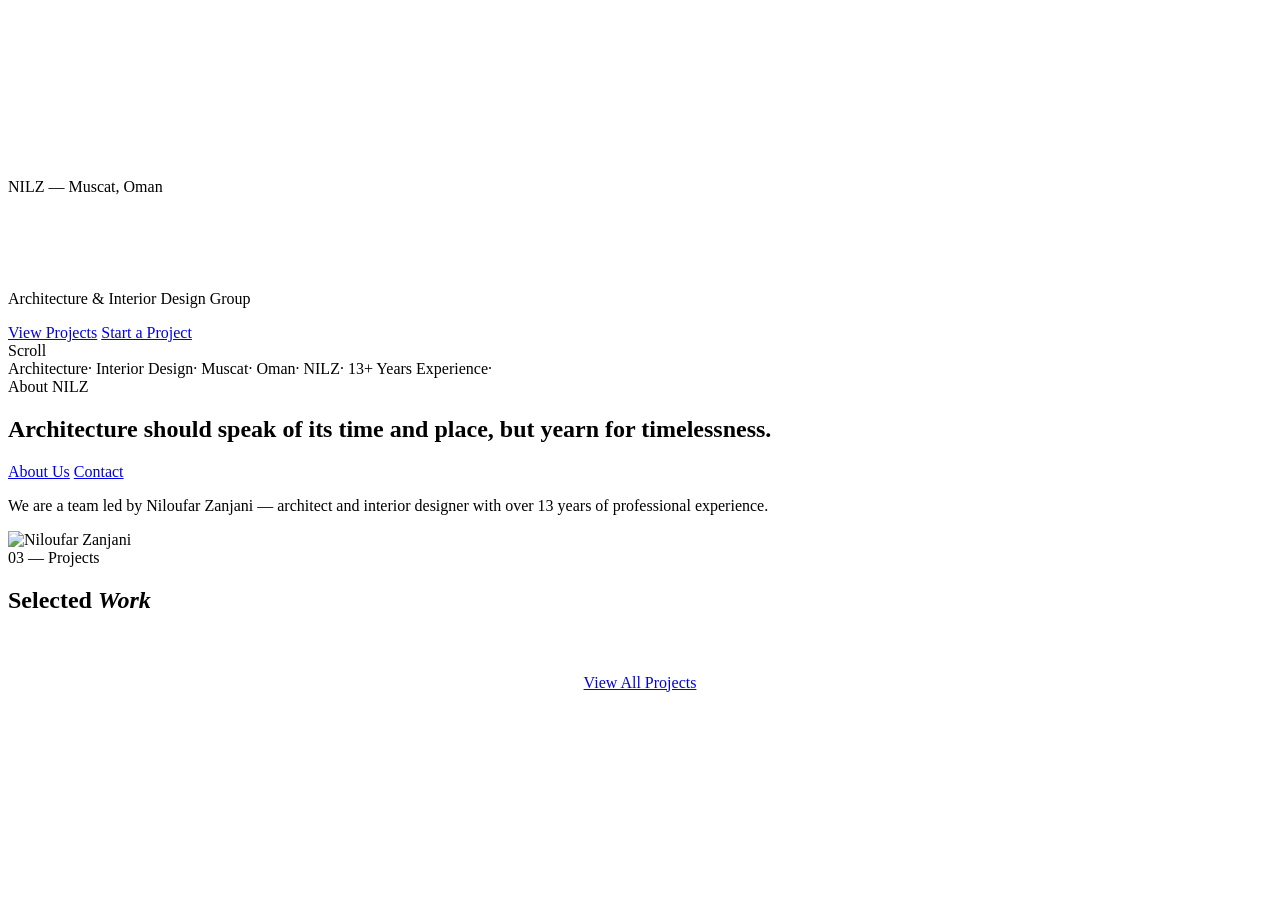
==== index.html @ eaba22ef "Add staggered letter animation to hero headline - New animated-text.js component replicating 21st.de" ====
<!DOCTYPE html>
<html lang="en">
<head>
  <meta charset="UTF-8">
  <meta name="viewport" content="width=device-width, initial-scale=1.0">
  <title>NILZ — Architecture & Interior Design Group</title>
  <meta name="description" content="Niloufar Zanjani — Architect & Interior Designer based in Muscat, Oman.">
  <link rel="icon" type="image/png" href="assets/images/logo.png">
  <link rel="preconnect" href="https://fonts.googleapis.com">
  <link rel="preconnect" href="https://fonts.gstatic.com" crossorigin>
  <link href="https://fonts.googleapis.com/css2?family=Playfair+Display:ital,wght@0,500;0,600;1,500;1,600&family=DM+Sans:wght@300;400;500&display=swap" rel="stylesheet">
  <link rel="stylesheet" href="css/style.css">
</head>
<body class="hero-page">

  <!-- ── Hero ───────────────────────────── -->
  <section id="hero" class="hero-section">
    <video class="hero-video" autoplay muted loop playsinline>
      <source src="assets/images/hero.mp4" type="video/mp4">
    </video>
    <div class="hero-overlay"></div>
    <div class="hero-content container">
      <p class="hero-eyebrow fade-up">NILZ — Muscat, Oman</p>
      <h1 class="hero-headline display" data-cms="hero_headline" style="opacity:0">Design Spaces.<br>Elevate Life.</h1>
      <p class="hero-sub fade-up delay-2" data-cms="hero_sub">Architecture &amp; Interior Design Group</p>
      <div class="hero-actions fade-up delay-3">
        <a href="projects.html" class="btn btn--gold">View Projects</a>
        <a href="contact.html" class="btn btn--outline-light">Start a Project</a>
      </div>
    </div>
    <div class="hero-scroll-hint">
      <span>Scroll</span>
      <div class="hero-scroll-line"></div>
    </div>
  </section>

  <!-- ── Marquee ─────────────────────────── -->
  <div class="marquee-track" aria-hidden="true">
    <div class="marquee-inner">
      <span>Architecture</span><span class="marquee-dot">·</span>
      <span>Interior Design</span><span class="marquee-dot">·</span>
      <span>Muscat</span><span class="marquee-dot">·</span>
      <span>Oman</span><span class="marquee-dot">·</span>
      <span>NILZ</span><span class="marquee-dot">·</span>
      <span>13+ Years Experience</span><span class="marquee-dot">·</span>
    </div>
  </div>

  <!-- ── About teaser ────────────────────── -->
  <section class="section section--white about-teaser">
    <div class="container about-teaser__inner">
      <div class="about-teaser__left">
        <span class="section-tag">About NILZ</span>
        <h2 class="section-title fade-up" data-cms="about_quote">Architecture should speak of its time and place, but yearn for timelessness.</h2>
        <div class="about-teaser__actions fade-up delay-1">
          <a href="about.html" class="btn btn--solid">About Us</a>
          <a href="contact.html" class="btn btn--outline">Contact</a>
        </div>
      </div>
      <div class="about-teaser__right fade-up">
        <p data-cms="about_body">We are a team led by Niloufar Zanjani — architect and interior designer with over 13 years of professional experience.</p>
        <img src="assets/images/portrait.jpg" alt="Niloufar Zanjani" class="about-teaser__img">
      </div>
    </div>
  </section>

  <!-- ── Stacked project cards ───────────── -->
  <section class="section section--cream stacked-projects">
    <div class="container">
      <span class="section-tag">03 — Projects</span>
      <h2 class="section-title fade-up">Selected <em>Work</em></h2>
    </div>
    <div id="home-projects" class="stacked-projects__list"></div>
    <div class="container" style="text-align:center;margin-top:60px">
      <a href="projects.html" class="btn btn--outline fade-up">View All Projects</a>
    </div>
  </section>

  <!-- ── Rotating 360° ───────────────────── -->
  <div id="rotating-text-placeholder"></div>


  <script src="https://identity.netlify.com/v1/netlify-identity-widget.js"></script>
  <script>
    if (window.netlifyIdentity) {
      window.netlifyIdentity.on("init", user => {
        if (!user) window.netlifyIdentity.on("login", () => document.location.href = "/admin/");
      });
    }
  </script>
  <script type="module">
    import { initHeader } from './js/components/header.js';
    import { initFooter } from './js/components/footer.js';
    import { initRotatingText } from './js/components/rotating-text.js';
    import { renderHomeProjects, renderSiteContent } from './js/content.js';
    import { init as initMain } from './js/main.js';
    import { initAnimatedText } from './js/components/animated-text.js';

    initHeader();
    initFooter();
    initRotatingText('#rotating-text-placeholder', {
      tag:            "Let's Build Your Dream",
      headline:       'Elevate Your',
      headlineEm:     'Project.',
      sub:            'Architecture, interiors, landscape, and visualization — all under one roof, one vision, one team.',
      ctaLabel:       'Contact Us Today',
      ctaHref:        'contact.html',
      decorativeImage:'assets/images/line-art-hero.png',
    });
    await renderHomeProjects('#home-projects');
    await renderSiteContent('home');
    initAnimatedText('.hero-headline', {
      animationType: 'letters',
      staggerDelay:  0.04,
      duration:      0.6,
      delay:         0.3,
      initialY:      10,
    });
    initMain();
  </script>
</body>
</html>
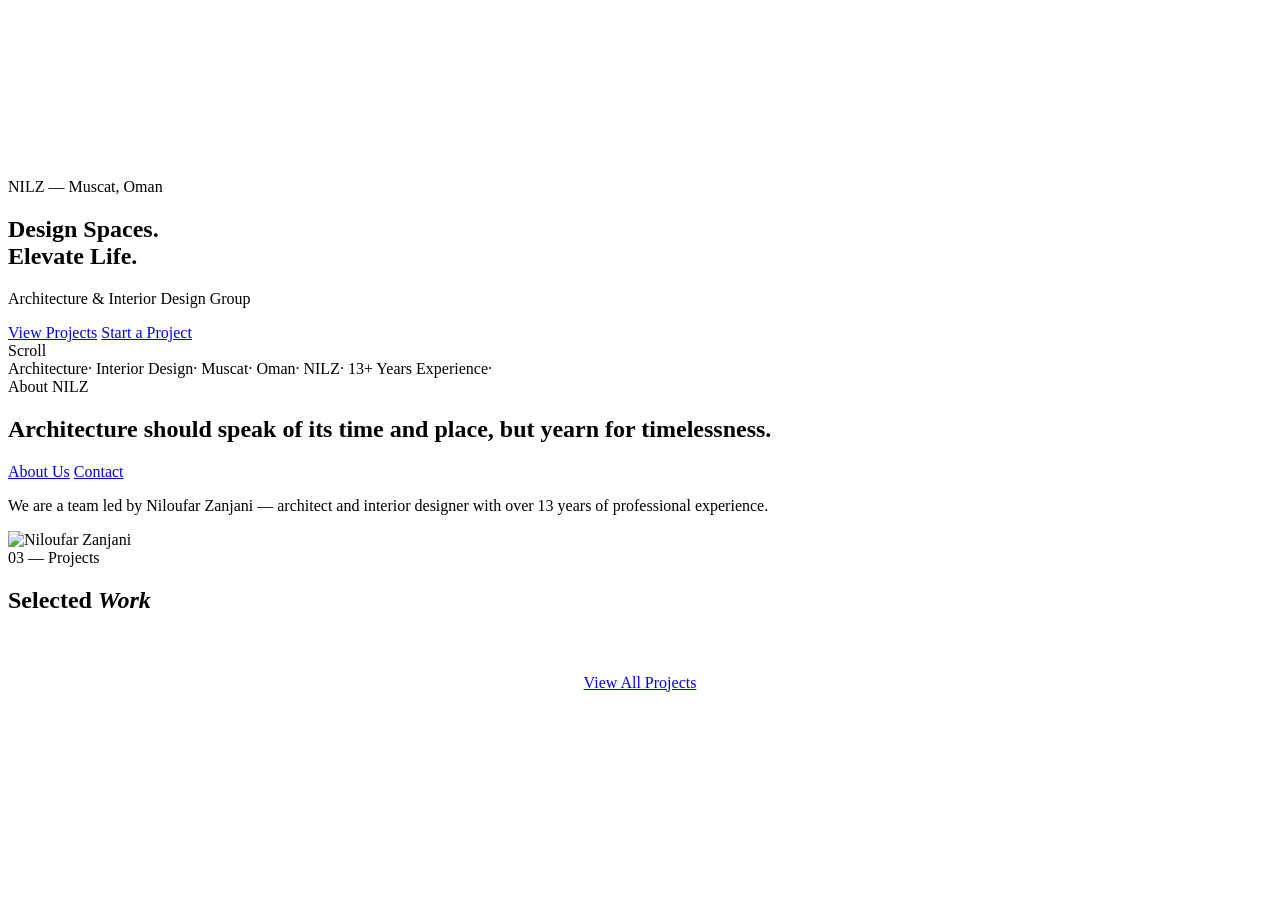
==== commit 33a91178: "Migrate from Netlify to Coolify/Web3Forms/GitHub OAuth - Add _redirects and _headers (ported from ne" ====
--- a/index.html
+++ b/index.html
@@ -21,7 +21,7 @@
     <div class="hero-overlay"></div>
     <div class="hero-content container">
       <p class="hero-eyebrow fade-up">NILZ — Muscat, Oman</p>
-      <h1 class="hero-headline display" data-cms="hero_headline" style="opacity:0">Design Spaces.<br>Elevate Life.</h1>
+      <h1 class="hero-headline display fade-up delay-1" data-cms="hero_headline">Design Spaces.<br>Elevate Life.</h1>
       <p class="hero-sub fade-up delay-2" data-cms="hero_sub">Architecture &amp; Interior Design Group</p>
       <div class="hero-actions fade-up delay-3">
         <a href="projects.html" class="btn btn--gold">View Projects</a>
@@ -80,21 +80,12 @@
   <div id="rotating-text-placeholder"></div>
 
 
-  <script src="https://identity.netlify.com/v1/netlify-identity-widget.js"></script>
-  <script>
-    if (window.netlifyIdentity) {
-      window.netlifyIdentity.on("init", user => {
-        if (!user) window.netlifyIdentity.on("login", () => document.location.href = "/admin/");
-      });
-    }
-  </script>
   <script type="module">
     import { initHeader } from './js/components/header.js';
     import { initFooter } from './js/components/footer.js';
     import { initRotatingText } from './js/components/rotating-text.js';
     import { renderHomeProjects, renderSiteContent } from './js/content.js';
     import { init as initMain } from './js/main.js';
-    import { initAnimatedText } from './js/components/animated-text.js';
 
     initHeader();
     initFooter();
@@ -109,13 +100,6 @@
     });
     await renderHomeProjects('#home-projects');
     await renderSiteContent('home');
-    initAnimatedText('.hero-headline', {
-      animationType: 'letters',
-      staggerDelay:  0.04,
-      duration:      0.6,
-      delay:         0.3,
-      initialY:      10,
-    });
     initMain();
   </script>
 </body>
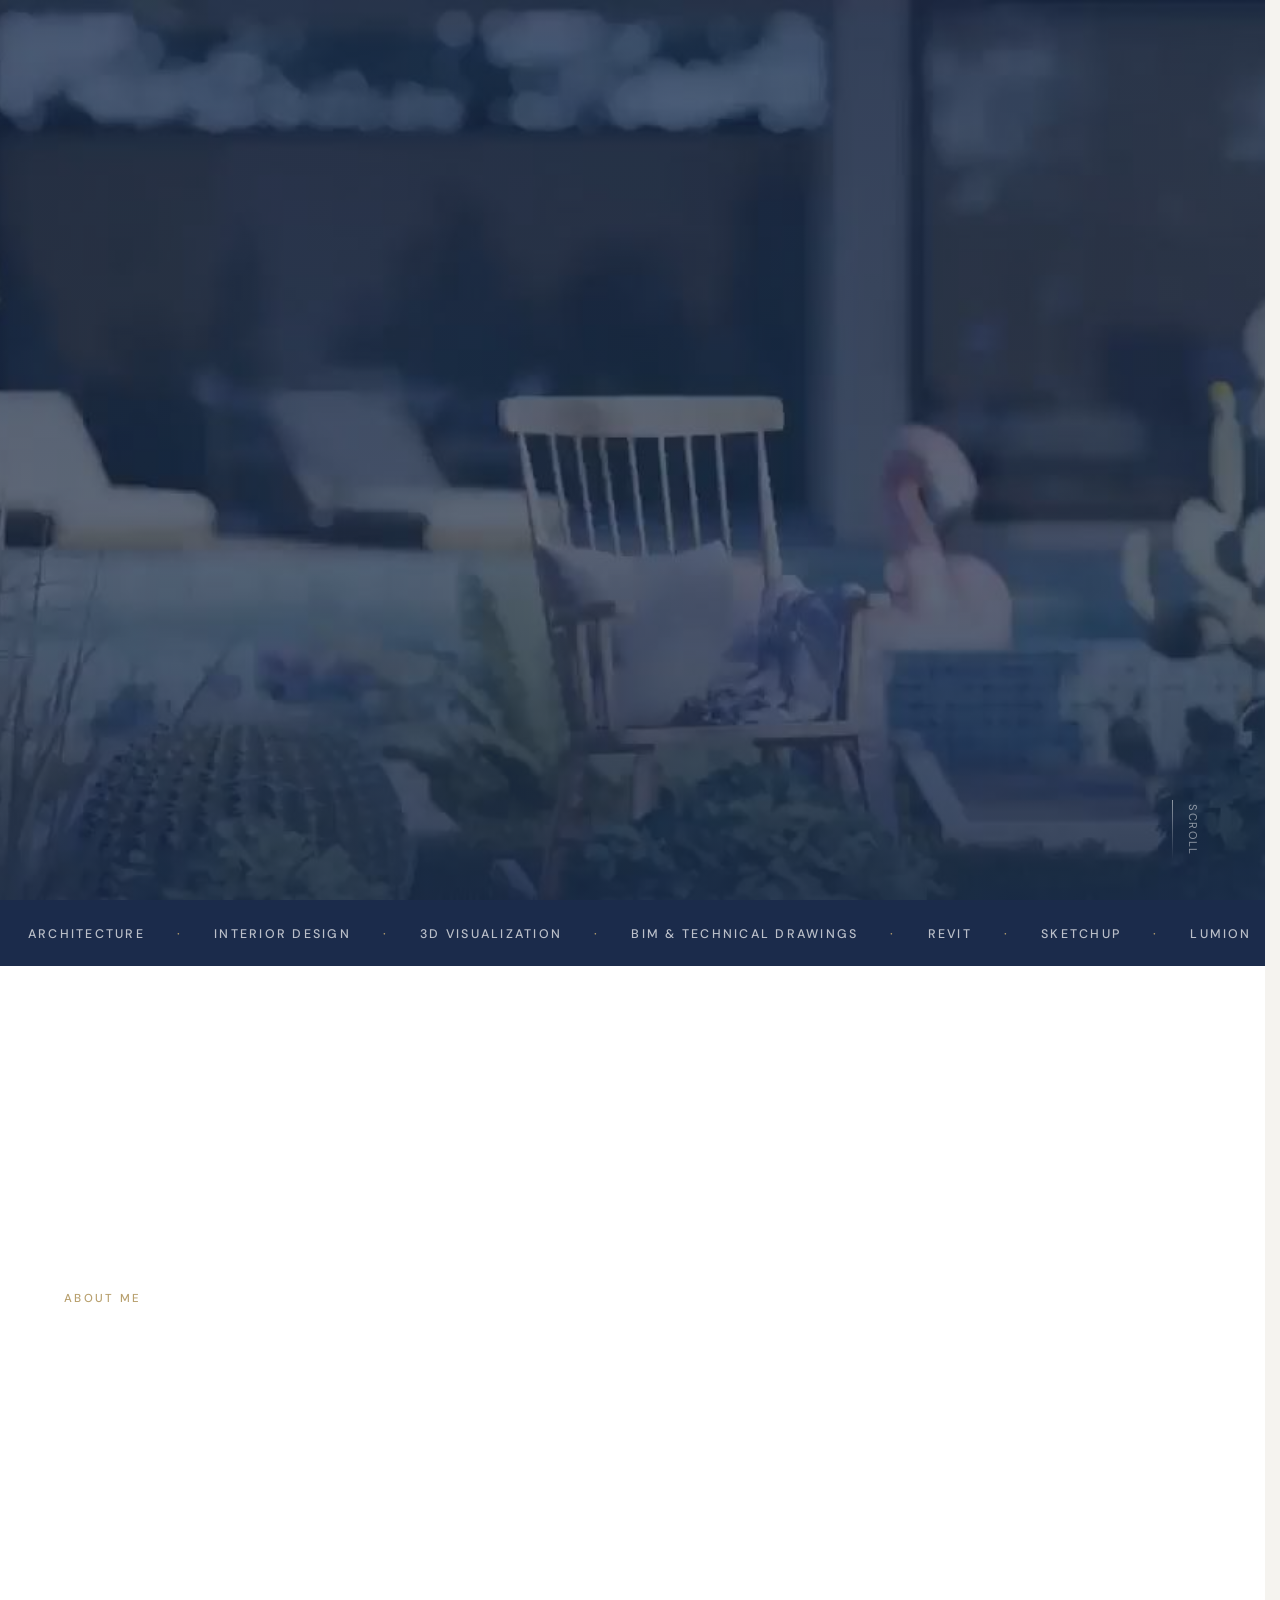
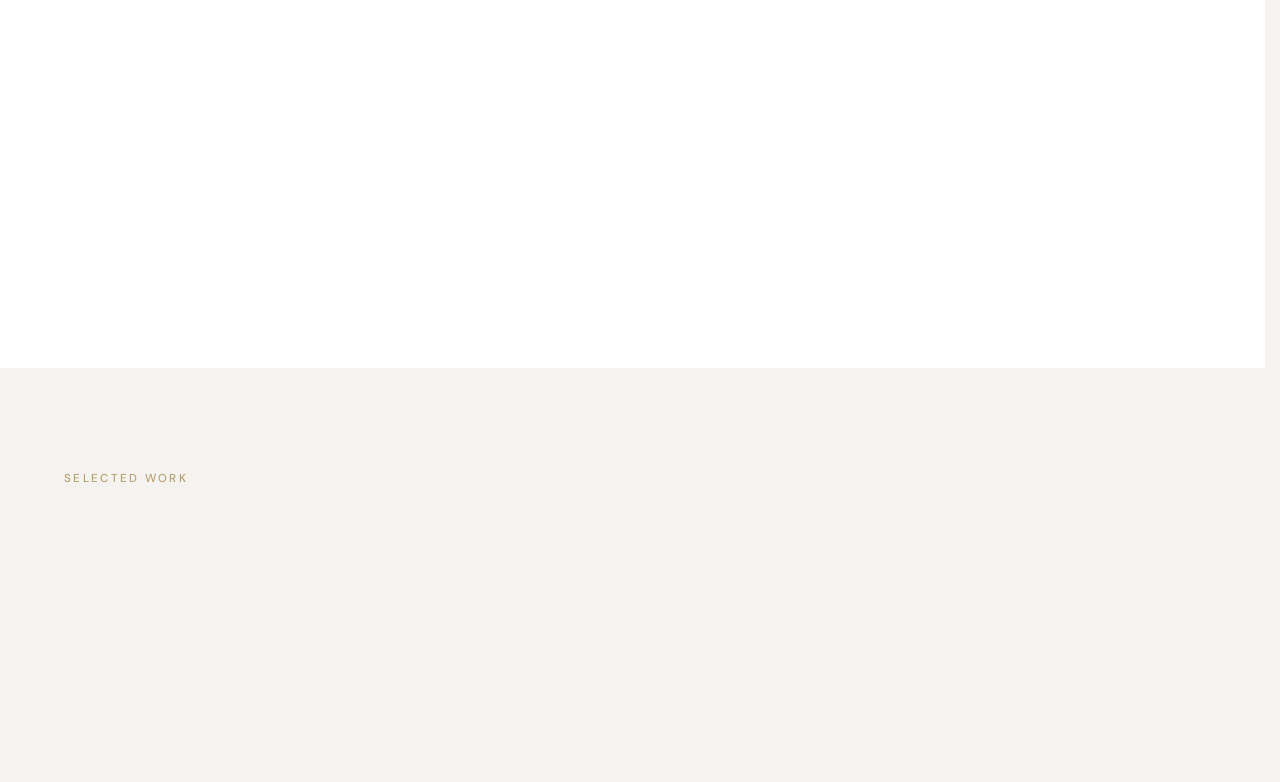
==== commit 081ab17d: "Transform site into Niloufar Zanjani personal portfolio Complete redesign from NILZ studio site to i" ====
--- a/index.html
+++ b/index.html
@@ -3,29 +3,30 @@
 <head>
   <meta charset="UTF-8">
   <meta name="viewport" content="width=device-width, initial-scale=1.0">
-  <title>NILZ — Architecture & Interior Design Group</title>
-  <meta name="description" content="Niloufar Zanjani — Architect & Interior Designer based in Muscat, Oman.">
+  <title>Niloufar Zanjani — Architect & Interior Designer</title>
+  <meta name="description" content="Niloufar Zanjani — Architect & Interior Designer with 13+ years of experience. Based in Muscat, Oman.">
   <link rel="icon" type="image/png" href="assets/images/logo.png">
   <link rel="preconnect" href="https://fonts.googleapis.com">
   <link rel="preconnect" href="https://fonts.gstatic.com" crossorigin>
   <link href="https://fonts.googleapis.com/css2?family=Playfair+Display:ital,wght@0,500;0,600;1,500;1,600&family=DM+Sans:wght@300;400;500&display=swap" rel="stylesheet">
   <link rel="stylesheet" href="css/style.css">
+  <script src="js/analytics.js" defer></script>
 </head>
 <body class="hero-page">
 
   <!-- ── Hero ───────────────────────────── -->
   <section id="hero" class="hero-section">
-    <video class="hero-video" autoplay muted loop playsinline>
+    <video class="hero-video" autoplay muted loop playsinline poster="assets/images/hero-poster.jpg">
       <source src="assets/images/hero.mp4" type="video/mp4">
     </video>
     <div class="hero-overlay"></div>
     <div class="hero-content container">
-      <p class="hero-eyebrow fade-up">NILZ — Muscat, Oman</p>
-      <h1 class="hero-headline display fade-up delay-1" data-cms="hero_headline">Design Spaces.<br>Elevate Life.</h1>
-      <p class="hero-sub fade-up delay-2" data-cms="hero_sub">Architecture &amp; Interior Design Group</p>
+      <p class="hero-eyebrow fade-up">Muscat, Oman · 13+ Years Experience</p>
+      <h1 class="hero-headline hero-headline--name display fade-up delay-1" data-cms="hero_headline">Niloufar<br>Zanjani</h1>
+      <p class="hero-sub fade-up delay-2" data-cms="hero_sub">Architect &amp; Interior Designer</p>
       <div class="hero-actions fade-up delay-3">
-        <a href="projects.html" class="btn btn--gold">View Projects</a>
-        <a href="contact.html" class="btn btn--outline-light">Start a Project</a>
+        <a href="projects.html" class="btn btn--gold">View My Work</a>
+        <a href="contact.html#cv" class="btn btn--outline-light">Download CV</a>
       </div>
     </div>
     <div class="hero-scroll-hint">
@@ -39,10 +40,13 @@
     <div class="marquee-inner">
       <span>Architecture</span><span class="marquee-dot">·</span>
       <span>Interior Design</span><span class="marquee-dot">·</span>
-      <span>Muscat</span><span class="marquee-dot">·</span>
-      <span>Oman</span><span class="marquee-dot">·</span>
-      <span>NILZ</span><span class="marquee-dot">·</span>
-      <span>13+ Years Experience</span><span class="marquee-dot">·</span>
+      <span>3D Visualization</span><span class="marquee-dot">·</span>
+      <span>BIM &amp; Technical Drawings</span><span class="marquee-dot">·</span>
+      <span>Revit</span><span class="marquee-dot">·</span>
+      <span>SketchUp</span><span class="marquee-dot">·</span>
+      <span>Lumion</span><span class="marquee-dot">·</span>
+      <span>Unreal Engine</span><span class="marquee-dot">·</span>
+      <span>13+ Years</span><span class="marquee-dot">·</span>
     </div>
   </div>
 
@@ -50,16 +54,16 @@
   <section class="section section--white about-teaser">
     <div class="container about-teaser__inner">
       <div class="about-teaser__left">
-        <span class="section-tag">About NILZ</span>
+        <span class="section-tag" data-cms="about_tag">About Me</span>
         <h2 class="section-title fade-up" data-cms="about_quote">Architecture should speak of its time and place, but yearn for timelessness.</h2>
         <div class="about-teaser__actions fade-up delay-1">
-          <a href="about.html" class="btn btn--solid">About Us</a>
-          <a href="contact.html" class="btn btn--outline">Contact</a>
+          <a href="about.html" class="btn btn--solid">About Me</a>
+          <a href="contact.html" class="btn btn--outline">Get in Touch</a>
         </div>
       </div>
       <div class="about-teaser__right fade-up">
-        <p data-cms="about_body">We are a team led by Niloufar Zanjani — architect and interior designer with over 13 years of professional experience.</p>
-        <img src="assets/images/portrait.jpg" alt="Niloufar Zanjani" class="about-teaser__img">
+        <p data-cms="about_body">I am Niloufar Zanjani — architect and interior designer with over 13 years of professional experience.</p>
+        <img src="assets/images/photo1.jpeg" alt="Niloufar Zanjani" class="about-teaser__img">
       </div>
     </div>
   </section>
@@ -67,8 +71,8 @@
   <!-- ── Stacked project cards ───────────── -->
   <section class="section section--cream stacked-projects">
     <div class="container">
-      <span class="section-tag">03 — Projects</span>
-      <h2 class="section-title fade-up">Selected <em>Work</em></h2>
+      <span class="section-tag">Selected Work</span>
+      <h2 class="section-title fade-up">My <em>Projects</em></h2>
     </div>
     <div id="home-projects" class="stacked-projects__list"></div>
     <div class="container" style="text-align:center;margin-top:60px">
@@ -87,14 +91,25 @@
     import { renderHomeProjects, renderSiteContent } from './js/content.js';
     import { init as initMain } from './js/main.js';
 
+    // Hero video — best-effort autoplay with fallback for mobile / in-app browsers
+    const heroVid = document.querySelector('.hero-video');
+    if (heroVid) {
+      heroVid.muted = true;
+      const playVid = () => { const p = heroVid.play(); if (p && p.catch) p.catch(() => {}); };
+      playVid();
+      heroVid.addEventListener('canplay', playVid, { once: true });
+      ['touchstart', 'pointerdown', 'click', 'scroll'].forEach(ev =>
+        document.addEventListener(ev, playVid, { once: true, passive: true }));
+    }
+
     initHeader();
     initFooter();
     initRotatingText('#rotating-text-placeholder', {
-      tag:            "Let's Build Your Dream",
-      headline:       'Elevate Your',
-      headlineEm:     'Project.',
-      sub:            'Architecture, interiors, landscape, and visualization — all under one roof, one vision, one team.',
-      ctaLabel:       'Contact Us Today',
+      tag:            "Open to Opportunities",
+      headline:       'Available for',
+      headlineEm:     'Hire.',
+      sub:            'Architecture, interior design, visualization, and BIM — 13+ years of experience, ready to bring value to your firm.',
+      ctaLabel:       'Get in Touch',
       ctaHref:        'contact.html',
       decorativeImage:'assets/images/line-art-hero.png',
     });
--- a/css/style.css
+++ b/css/style.css
@@ -0,0 +1,1786 @@
+/* ═══════════════════════════════════════════
+   NILZ W2 — style.css
+   ═══════════════════════════════════════════ */
+
+/* ─── Tokens ─────────────────────────────── */
+:root {
+  --navy:   #1B2B4B;
+  --gold:   #B8A06E;
+  --cream:  #F5F3EF;
+  --white:  #FFFFFF;
+  --gray:   #6B6B6B;
+  --dark:   #111111;
+
+  --font-display: 'Playfair Display', serif;
+  --font-body:    'DM Sans', sans-serif;
+
+  --max-w: 1280px;
+  --pad:   clamp(24px, 5vw, 80px);
+  --section-pad: clamp(64px, 8vw, 120px);
+
+  --ease: cubic-bezier(0.4, 0, 0.2, 1);
+  --radius: 8px;
+}
+
+/* ─── Reset ──────────────────────────────── */
+*, *::before, *::after { box-sizing: border-box; margin: 0; padding: 0; }
+html {
+  scroll-behavior: smooth;
+  scrollbar-gutter: stable;
+}
+body.modal-open { overflow: hidden; }
+body {
+  font-family: var(--font-body);
+  background: var(--cream);
+  color: var(--navy);
+  line-height: 1.6;
+  -webkit-font-smoothing: antialiased;
+}
+img, video { display: block; max-width: 100%; }
+a { color: inherit; text-decoration: none; }
+button { cursor: pointer; border: none; background: none; font: inherit; }
+ul { list-style: none; }
+
+/* ─── Typography ─────────────────────────── */
+h1, h2, h3, h4 {
+  font-family: var(--font-display);
+  font-weight: 600;
+  line-height: 1.15;
+}
+.display {
+  font-size: clamp(2.8rem, 6vw, 5.5rem);
+  font-weight: 500;
+  line-height: 1.1;
+}
+.section-title {
+  font-size: clamp(2rem, 4vw, 3.5rem);
+  font-weight: 600;
+}
+.section-tag {
+  font-family: var(--font-body);
+  font-size: 0.72rem;
+  font-weight: 500;
+  letter-spacing: 0.2em;
+  text-transform: uppercase;
+  color: var(--gold);
+  display: block;
+  margin-bottom: 16px;
+}
+
+/* ─── Layout utilities ───────────────────── */
+.container {
+  max-width: var(--max-w);
+  margin: 0 auto;
+  padding: 0 var(--pad);
+}
+.section { padding: var(--section-pad) 0; }
+.section--dark { background: var(--navy); color: var(--white); }
+.section--navy { background: var(--navy); color: var(--white); }
+.section--cream { background: var(--cream); }
+.section--white { background: var(--white); }
+
+/* ─── Buttons ────────────────────────────── */
+.btn {
+  display: inline-flex;
+  align-items: center;
+  gap: 10px;
+  padding: 14px 32px;
+  font-family: var(--font-body);
+  font-size: 0.78rem;
+  font-weight: 500;
+  letter-spacing: 0.14em;
+  text-transform: uppercase;
+  border-radius: 2px;
+  transition: background 0.3s var(--ease), color 0.3s var(--ease), border-color 0.3s var(--ease);
+}
+.btn--solid {
+  background: var(--navy);
+  color: var(--white);
+  border: 2px solid var(--navy);
+}
+.btn--solid:hover { background: var(--gold); border-color: var(--gold); }
+.btn--outline {
+  background: transparent;
+  color: var(--navy);
+  border: 2px solid var(--navy);
+}
+.btn--outline:hover { background: var(--navy); color: var(--white); }
+.btn--outline-light {
+  background: transparent;
+  color: var(--white);
+  border: 2px solid rgba(255,255,255,0.5);
+}
+.btn--outline-light:hover { background: var(--white); color: var(--navy); }
+.btn--gold {
+  background: var(--gold);
+  color: var(--white);
+  border: 2px solid var(--gold);
+}
+.btn--gold:hover { background: var(--navy); border-color: var(--navy); }
+
+/* ─── Fade-in on scroll ──────────────────── */
+.fade-up {
+  opacity: 0;
+  transform: translateY(40px);
+  transition: opacity 0.7s var(--ease), transform 0.7s var(--ease);
+}
+.fade-up.visible {
+  opacity: 1;
+  transform: translateY(0);
+}
+.fade-up.delay-1 { transition-delay: 0.1s; }
+.fade-up.delay-2 { transition-delay: 0.2s; }
+.fade-up.delay-3 { transition-delay: 0.35s; }
+
+/* ─── Page hero (inner pages) ────────────── */
+.page-hero {
+  height: 55vh;
+  min-height: 360px;
+  background: var(--navy);
+  display: flex;
+  align-items: flex-end;
+  padding: 0 var(--pad);
+  padding-bottom: var(--section-pad);
+  position: relative;
+  overflow: hidden;
+}
+.page-hero__bg {
+  position: absolute;
+  inset: 0;
+  object-fit: cover;
+  width: 100%;
+  height: 100%;
+  opacity: 0.25;
+}
+.page-hero__content { position: relative; z-index: 1; max-width: var(--max-w); width: 100%; margin: 0 auto; }
+.page-hero__tag { color: var(--gold); }
+.page-hero__title { color: var(--white); font-size: clamp(2.2rem, 5vw, 4rem); }
+
+/* ─── Header ─────────────────────────────── */
+#site-header {
+  position: fixed;
+  top: 0; left: 0; right: 0;
+  z-index: 100;
+  padding: 20px 0;
+  transition: background 0.4s var(--ease), padding 0.4s var(--ease), box-shadow 0.4s var(--ease);
+}
+#site-header.scrolled {
+  background: var(--white);
+  padding: 12px 0;
+  box-shadow: 0 2px 20px rgba(0,0,0,0.08);
+}
+.header-inner {
+  display: flex;
+  align-items: center;
+  gap: 40px;
+}
+
+/* ── Logo swap ──────────────────────────────
+   All pages open with a dark hero behind the transparent header.
+   Default = white logo. On scroll the header turns white → blue logo. */
+.header-logo { display: flex; align-items: center; }
+.header-logo__img { height: 36px; width: auto; display: block; }
+.header-logo__img--white { display: block; }
+.header-logo__img--blue  { display: none; }
+#site-header.scrolled .header-logo__img--white { display: none; }
+#site-header.scrolled .header-logo__img--blue  { display: block; }
+
+/* ── Nav links ─────────────────────────────
+   Default = white (all pages have a dark hero behind transparent header).
+   Scrolled = navy (white header background). */
+.header-nav { margin-left: auto; }
+.header-nav ul { display: flex; gap: 40px; }
+.header-nav a {
+  font-family: var(--font-body);
+  font-size: 0.78rem;
+  font-weight: 500;
+  letter-spacing: 0.12em;
+  text-transform: uppercase;
+  color: var(--white);
+  transition: color 0.3s;
+}
+.header-nav a:hover,
+.header-nav a.active { color: var(--gold); }
+#site-header.scrolled .header-nav a { color: var(--navy); }
+#site-header.scrolled .header-nav a:hover,
+#site-header.scrolled .header-nav a.active { color: var(--gold); }
+
+/* ── CTA button + burger ────────────────── */
+.header-cta {
+  margin-left: 24px;
+  padding: 10px 22px;
+  font-size: 0.72rem;
+  color: var(--white);
+  border-color: rgba(255,255,255,0.6);
+}
+#site-header.scrolled .header-cta {
+  color: var(--navy);
+  border-color: var(--navy);
+}
+.header-burger { display: none; flex-direction: column; gap: 5px; padding: 4px; }
+.header-burger span {
+  display: block; width: 24px; height: 2px;
+  background: var(--white); transition: all 0.3s;
+}
+#site-header.scrolled .header-burger span { background: var(--navy); }
+
+/* When nav is open — burger sits on white overlay, so lines must be dark */
+.header-burger.open span { background: var(--navy); }
+
+@media (max-width: 900px) {
+  .header-nav { display: none; }
+  .header-nav.open {
+    display: flex;
+    position: fixed;
+    inset: 0;
+    background: var(--white);
+    align-items: center;
+    justify-content: center;
+    z-index: 99;
+  }
+  .header-nav.open ul { flex-direction: column; align-items: center; gap: 32px; }
+  .header-nav.open a { font-size: 1.5rem; letter-spacing: 0.1em; color: var(--navy); }
+  .header-cta { display: none; }
+  .header-burger { display: flex; margin-left: auto; z-index: 101; }
+}
+
+/* ─── Footer ─────────────────────────────── */
+#site-footer {
+  background: var(--navy);
+  color: var(--white);
+  padding-top: 72px;
+  border-top: 3px solid var(--gold);
+}
+.footer-main {
+  display: grid;
+  grid-template-columns: 2fr 1fr 1fr 1.4fr;
+  gap: 48px;
+  padding-bottom: 56px;
+  border-bottom: 1px solid rgba(255,255,255,0.08);
+}
+
+/* Brand column */
+.footer-logo { height: 36px; width: auto; display: block; margin-bottom: 20px; }
+.footer-desc {
+  font-size: 0.88rem;
+  color: rgba(255,255,255,0.5);
+  line-height: 1.7;
+  margin-bottom: 28px;
+  max-width: 280px;
+}
+.footer-social { display: flex; gap: 10px; margin-bottom: 16px; }
+.footer-social a {
+  display: flex; align-items: center; justify-content: center;
+  width: 36px; height: 36px;
+  border-radius: 50%;
+  border: 1px solid rgba(255,255,255,0.15);
+  color: rgba(255,255,255,0.55);
+  transition: background 0.3s, color 0.3s, border-color 0.3s;
+}
+.footer-social a:hover { background: var(--gold); border-color: var(--gold); color: var(--white); }
+.footer-social svg { width: 16px; height: 16px; }
+.footer-instagram {
+  font-size: 0.78rem;
+  color: rgba(255,255,255,0.3);
+  letter-spacing: 0.04em;
+}
+
+/* Column headings */
+.footer-heading {
+  font-family: var(--font-body);
+  font-size: 0.68rem;
+  font-weight: 600;
+  letter-spacing: 0.2em;
+  text-transform: uppercase;
+  color: var(--gold);
+  margin-bottom: 22px;
+}
+
+/* Nav + Services columns */
+.footer-col ul { display: flex; flex-direction: column; gap: 13px; }
+.footer-col a, .footer-col span {
+  font-size: 0.88rem;
+  color: rgba(255,255,255,0.6);
+  transition: color 0.3s;
+  line-height: 1.5;
+}
+.footer-col a:hover { color: var(--white); }
+
+/* Contact column */
+.footer-contact-row {
+  display: flex;
+  align-items: flex-start;
+  gap: 10px;
+  font-size: 0.88rem;
+  color: rgba(255,255,255,0.6) !important;
+  transition: color 0.3s;
+  line-height: 1.5;
+}
+.footer-contact-row:hover { color: var(--white) !important; }
+.footer-contact-row svg { width: 15px; height: 15px; flex-shrink: 0; margin-top: 2px; opacity: 0.6; }
+.footer-address { cursor: default; }
+.footer-address:hover { color: rgba(255,255,255,0.6) !important; }
+
+/* Bottom bar */
+.footer-bottom {
+  display: flex;
+  justify-content: space-between;
+  align-items: center;
+  padding: 22px 0;
+  font-size: 0.78rem;
+  color: rgba(255,255,255,0.3);
+}
+.footer-bottom-cta {
+  font-size: 0.78rem;
+  font-weight: 500;
+  letter-spacing: 0.08em;
+  color: var(--gold) !important;
+  text-transform: uppercase;
+  transition: opacity 0.3s;
+}
+.footer-bottom-cta:hover { opacity: 0.7; }
+
+@media (max-width: 1024px) {
+  .footer-main { grid-template-columns: 1fr 1fr; gap: 40px; }
+  .footer-brand { grid-column: span 2; }
+  .footer-desc  { max-width: 100%; }
+}
+@media (max-width: 600px) {
+  .footer-main { grid-template-columns: 1fr; }
+  .footer-brand { grid-column: span 1; }
+  .footer-bottom { flex-direction: column; gap: 12px; text-align: center; }
+}
+
+/* ─── CTA Section ────────────────────────── */
+.cta-section { text-align: center; }
+.cta-inner { max-width: 720px; margin: 0 auto; }
+.cta-title { color: var(--white); margin-bottom: 20px; }
+.cta-body { color: rgba(255,255,255,0.7); font-size: 1.05rem; margin-bottom: 40px; }
+
+/* ─── Statement Section ───────────────────── */
+.statement-section { border-top: 1px solid rgba(27,43,75,0.1); }
+
+/* Centred (About / Services) */
+.statement-inner { max-width: 760px; text-align: center; }
+.statement-cta   { margin: 0 auto; }
+
+/* Split with decorative image (Home) */
+.statement-section--split { overflow: hidden; }
+.statement-split {
+  display: grid;
+  grid-template-columns: 1fr 1fr;
+  align-items: center;
+  gap: 60px;
+}
+.statement-body { padding-right: 20px; }
+.statement-art {
+  display: flex;
+  align-items: center;
+  justify-content: center;
+  position: relative;
+}
+.statement-art__img {
+  width: 100%;
+  height: auto;
+  opacity: 0.55;
+  mix-blend-mode: multiply;
+}
+
+/* Shared */
+.statement-headline { margin-bottom: 24px; }
+.statement-headline em { font-style: italic; color: var(--gold); }
+.statement-sub {
+  color: var(--gray);
+  font-size: 1.05rem;
+  line-height: 1.7;
+  margin-bottom: 40px;
+}
+
+@media (max-width: 768px) {
+  .statement-split { grid-template-columns: 1fr; }
+  .statement-art   { display: none; }
+  .statement-inner { text-align: center; }
+}
+
+/* ─── Hero ───────────────────────────────── */
+.hero-section {
+  position: relative;
+  height: 100svh;
+  min-height: 600px;
+  display: flex;
+  align-items: center;
+  overflow: hidden;
+  background: var(--navy);
+}
+.hero-video {
+  position: absolute;
+  inset: 0;
+  width: 100%; height: 100%;
+  object-fit: cover;
+  opacity: 0.45;
+}
+.hero-overlay {
+  position: absolute;
+  inset: 0;
+  background: linear-gradient(to bottom, rgba(27,43,75,0.5) 0%, rgba(27,43,75,0.3) 60%, rgba(27,43,75,0.7) 100%);
+}
+.hero-content {
+  position: relative;
+  z-index: 1;
+  padding-top: 100px;
+}
+.hero-eyebrow {
+  font-family: var(--font-body);
+  font-size: 0.72rem;
+  font-weight: 500;
+  letter-spacing: 0.2em;
+  text-transform: uppercase;
+  color: var(--gold);
+  margin-bottom: 20px;
+}
+.hero-headline {
+  color: var(--white);
+  max-width: 780px;
+  margin-bottom: 20px;
+}
+.hero-sub {
+  font-family: var(--font-body);
+  font-weight: 300;
+  font-size: 1rem;
+  letter-spacing: 0.3em;
+  text-transform: uppercase;
+  color: rgba(255,255,255,0.65);
+  margin-bottom: 48px;
+}
+.hero-actions { display: flex; gap: 16px; flex-wrap: wrap; }
+.hero-scroll-hint {
+  position: absolute;
+  bottom: 40px;
+  right: var(--pad);
+  display: flex;
+  flex-direction: column;
+  align-items: center;
+  gap: 10px;
+  color: rgba(255,255,255,0.5);
+  font-size: 0.7rem;
+  letter-spacing: 0.15em;
+  text-transform: uppercase;
+  writing-mode: vertical-rl;
+}
+.hero-scroll-line {
+  width: 1px;
+  height: 60px;
+  background: linear-gradient(to bottom, rgba(255,255,255,0.5), transparent);
+  animation: scroll-pulse 2s ease-in-out infinite;
+}
+@keyframes scroll-pulse {
+  0%, 100% { opacity: 0.4; transform: scaleY(1); }
+  50%       { opacity: 1;   transform: scaleY(1.2); }
+}
+
+/* ─── Marquee ────────────────────────────── */
+.marquee-track {
+  overflow: hidden;
+  background: var(--navy);
+  padding: 20px 0;
+  white-space: nowrap;
+}
+.marquee-inner {
+  display: inline-flex;
+  gap: 0;
+  animation: marquee-scroll 30s linear infinite;
+}
+.marquee-inner span {
+  font-family: var(--font-body);
+  font-size: 0.78rem;
+  font-weight: 500;
+  letter-spacing: 0.18em;
+  text-transform: uppercase;
+  color: rgba(255,255,255,0.7);
+  padding: 0 28px;
+}
+.marquee-dot { color: var(--gold) !important; padding: 0 4px !important; }
+@keyframes marquee-scroll {
+  from { transform: translateX(0); }
+  to   { transform: translateX(-50%); }
+}
+
+/* ─── About teaser ───────────────────────── */
+.about-teaser__inner {
+  display: grid;
+  grid-template-columns: 1fr 1fr;
+  gap: 80px;
+  align-items: center;
+}
+.about-teaser__left .section-title { margin-bottom: 32px; }
+.about-teaser__actions { display: flex; gap: 16px; flex-wrap: wrap; }
+.about-teaser__right p {
+  font-size: 1.05rem;
+  color: var(--gray);
+  line-height: 1.8;
+  margin-bottom: 32px;
+}
+.about-teaser__img {
+  width: 100%;
+  border-radius: 20px;
+  aspect-ratio: 3/4;
+  object-fit: cover;
+  object-position: center bottom;
+}
+@media (max-width: 900px) {
+  .about-teaser__inner { grid-template-columns: 1fr; gap: 48px; }
+}
+
+/* ─── Stacked project cards ──────────────── */
+.stacked-projects .section-title em { font-style: italic; color: var(--gold); }
+.stacked-projects__list { margin-top: 64px; }
+.stack-card {
+  display: grid;
+  grid-template-columns: 1fr 1fr;
+  min-height: 520px;
+  border-top: 1px solid rgba(27,43,75,0.1);
+}
+.stack-card--reverse { direction: rtl; }
+.stack-card--reverse > * { direction: ltr; }
+.stack-card__img {
+  background-size: cover;
+  background-position: center;
+  min-height: 420px;
+}
+.stack-card__body {
+  padding: clamp(40px, 5vw, 80px);
+  display: flex;
+  flex-direction: column;
+  justify-content: center;
+}
+.stack-card__title {
+  font-size: clamp(1.8rem, 3vw, 2.8rem);
+  margin: 12px 0 8px;
+}
+.stack-card__loc {
+  font-size: 0.82rem;
+  color: var(--gold);
+  letter-spacing: 0.1em;
+  margin-bottom: 16px;
+}
+.stack-card__desc { color: var(--gray); line-height: 1.8; }
+@media (max-width: 900px) {
+  .stack-card, .stack-card--reverse { grid-template-columns: 1fr; direction: ltr; }
+  .stack-card__img { min-height: 300px; }
+  .stack-card__body { padding: 32px var(--pad); }
+}
+
+/* ─── About page ─────────────────────────── */
+.about-bio__inner {
+  display: grid;
+  grid-template-columns: 380px 1fr;
+  gap: 80px;
+  align-items: start;
+}
+.about-bio__img {
+  width: 100%;
+  border-radius: 20px;
+  aspect-ratio: 3/4;
+  object-fit: cover;
+  object-position: center bottom;
+  margin-bottom: 32px;
+}
+.about-bio__stats {
+  display: grid;
+  grid-template-columns: repeat(3, 1fr);
+  gap: 16px;
+  text-align: center;
+}
+.stat-number {
+  display: block;
+  font-family: var(--font-display);
+  font-size: 1.8rem;
+  font-weight: 600;
+  color: var(--navy);
+}
+.stat-label {
+  font-size: 0.72rem;
+  letter-spacing: 0.1em;
+  text-transform: uppercase;
+  color: var(--gray);
+}
+.about-bio__text .section-tag { margin-bottom: 24px; }
+.about-bio__text p {
+  font-size: 1.05rem;
+  color: var(--gray);
+  line-height: 1.85;
+  margin-bottom: 20px;
+}
+
+/* Values grid */
+.values-section .section-title { margin-bottom: 56px; }
+.values-grid {
+  display: grid;
+  grid-template-columns: repeat(2, 1fr);
+  gap: 2px;
+  background: rgba(27,43,75,0.08);
+}
+.value-card {
+  background: var(--cream);
+  padding: 48px 40px;
+  transition: background 0.3s;
+}
+.value-card:hover { background: var(--white); }
+.value-number {
+  display: block;
+  font-family: var(--font-display);
+  font-size: 2.5rem;
+  font-weight: 500;
+  color: rgba(27,43,75,0.15);
+  margin-bottom: 16px;
+}
+.value-title {
+  font-size: 1.25rem;
+  margin-bottom: 12px;
+  color: var(--navy);
+}
+.value-body { color: var(--gray); line-height: 1.75; }
+
+@media (max-width: 900px) {
+  .about-bio__inner { grid-template-columns: 1fr; }
+  .values-grid { grid-template-columns: 1fr; }
+}
+
+/* ─── Services page ──────────────────────── */
+.services-intro {
+  font-size: 1.25rem;
+  color: var(--gray);
+  max-width: 600px;
+  margin-bottom: 64px;
+  line-height: 1.75;
+}
+.service-row {
+  display: grid;
+  grid-template-columns: 1fr 1fr;
+  min-height: 480px;
+  border-top: 1px solid rgba(27,43,75,0.1);
+}
+.service-row--reverse { direction: rtl; }
+.service-row--reverse > * { direction: ltr; }
+.service-row__img { background-size: cover; background-position: center; }
+.service-row__body {
+  padding: clamp(40px, 5vw, 80px);
+  display: flex;
+  flex-direction: column;
+  justify-content: center;
+}
+.service-row__num {
+  font-family: var(--font-display);
+  font-size: 4rem;
+  font-weight: 500;
+  color: rgba(27,43,75,0.1);
+  line-height: 1;
+  margin-bottom: 16px;
+}
+.service-row__title { font-size: 2rem; margin-bottom: 16px; }
+.service-row__desc { color: var(--gray); line-height: 1.8; margin-bottom: 24px; }
+.service-row__tools { display: flex; flex-wrap: wrap; gap: 8px; }
+.tool-tag {
+  padding: 6px 14px;
+  border: 1px solid rgba(27,43,75,0.2);
+  border-radius: 2px;
+  font-size: 0.72rem;
+  letter-spacing: 0.1em;
+  color: var(--navy);
+}
+
+/* Process grid */
+.process-grid {
+  display: grid;
+  grid-template-columns: repeat(4, 1fr);
+  gap: 2px;
+}
+.process-step {
+  background: rgba(255,255,255,0.05);
+  padding: 40px 32px;
+  border-top: 3px solid transparent;
+  transition: border-color 0.3s, background 0.3s;
+}
+.process-step:hover { border-color: var(--gold); background: rgba(255,255,255,0.08); }
+.process-num {
+  display: block;
+  font-family: var(--font-display);
+  font-size: 2.5rem;
+  font-weight: 500;
+  color: var(--gold);
+  opacity: 0.5;
+  margin-bottom: 16px;
+}
+.process-title { color: var(--white); font-size: 1.1rem; margin-bottom: 12px; }
+.process-body { color: rgba(255,255,255,0.6); font-size: 0.92rem; line-height: 1.75; }
+
+@media (max-width: 1100px) { .process-grid { grid-template-columns: repeat(2, 1fr); } }
+@media (max-width: 900px) {
+  .service-row, .service-row--reverse { grid-template-columns: 1fr; direction: ltr; }
+  .service-row__img { min-height: 280px; }
+  .process-grid { grid-template-columns: 1fr; }
+}
+
+/* ─── Projects page ──────────────────────── */
+.filter-bar {
+  display: flex;
+  flex-wrap: wrap;
+  gap: 10px;
+  margin-bottom: 56px;
+}
+.filter-btn {
+  padding: 10px 22px;
+  border: 1px solid rgba(27,43,75,0.25);
+  border-radius: 2px;
+  font-family: var(--font-body);
+  font-size: 0.75rem;
+  font-weight: 500;
+  letter-spacing: 0.1em;
+  text-transform: uppercase;
+  color: var(--navy);
+  background: transparent;
+  transition: all 0.3s;
+}
+.filter-btn:hover,
+.filter-btn.active {
+  background: var(--navy);
+  color: var(--white);
+  border-color: var(--navy);
+}
+.projects-grid {
+  display: grid;
+  grid-template-columns: repeat(3, 1fr);
+  gap: 24px;
+  margin-bottom: 64px;
+}
+.project-card {
+  background: var(--white);
+  border-radius: 8px;
+  overflow: hidden;
+  transition: transform 0.4s var(--ease), box-shadow 0.4s var(--ease);
+}
+.project-card:hover {
+  transform: translateY(-6px);
+  box-shadow: 0 20px 60px rgba(27,43,75,0.12);
+}
+.project-card__img {
+  aspect-ratio: 4/3;
+  background-size: cover;
+  background-position: center;
+  transition: transform 0.5s var(--ease);
+}
+.project-card:hover .project-card__img { transform: scale(1.04); }
+.project-card__body { padding: 24px 28px 32px; }
+.project-card__cat {
+  font-size: 0.68rem;
+  font-weight: 500;
+  letter-spacing: 0.15em;
+  text-transform: uppercase;
+  color: var(--gold);
+  display: block;
+  margin-bottom: 8px;
+}
+.project-card__title {
+  font-size: 1.2rem;
+  margin-bottom: 6px;
+}
+.project-card__loc {
+  font-size: 0.8rem;
+  color: var(--gray);
+  margin-bottom: 12px;
+}
+.project-card__desc {
+  font-size: 0.88rem;
+  color: var(--gray);
+  line-height: 1.7;
+}
+.projects-instagram {
+  text-align: center;
+  padding: 48px 0;
+  border-top: 1px solid rgba(27,43,75,0.1);
+}
+.projects-instagram p {
+  color: var(--gray);
+  margin-bottom: 16px;
+  font-size: 0.9rem;
+  letter-spacing: 0.08em;
+  text-transform: uppercase;
+}
+.page-hero__title em { font-style: italic; color: var(--gold); }
+
+@media (max-width: 1100px) { .projects-grid { grid-template-columns: repeat(2, 1fr); } }
+@media (max-width: 600px) { .projects-grid { grid-template-columns: 1fr; } }
+
+/* ─── Clickable project card hint ─────────── */
+.project-card--clickable { cursor: pointer; }
+.project-card__img { position: relative; }
+.project-card__badge {
+  position: absolute; top: 14px; left: 14px; z-index: 2;
+  background: var(--gold); color: var(--white);
+  font-size: 0.62rem; font-weight: 500;
+  letter-spacing: 0.12em; text-transform: uppercase;
+  padding: 6px 12px; border-radius: 2px;
+}
+.page-hero__back {
+  display: inline-block; margin-bottom: 16px;
+  font-size: 0.72rem; font-weight: 500;
+  letter-spacing: 0.18em; text-transform: uppercase;
+  color: rgba(255,255,255,0.8); transition: color 0.3s;
+}
+.page-hero__back:hover { color: var(--gold); }
+.project-card__view {
+  position: absolute;
+  left: 0; right: 0; bottom: 0;
+  padding: 16px 20px;
+  display: flex; align-items: center; gap: 8px;
+  font-size: 0.72rem; font-weight: 500;
+  letter-spacing: 0.12em; text-transform: uppercase;
+  color: var(--white);
+  background: linear-gradient(to top, rgba(27,43,75,0.85), transparent);
+  opacity: 0; transform: translateY(8px);
+  transition: opacity 0.35s var(--ease), transform 0.35s var(--ease);
+}
+.project-card--clickable:hover .project-card__view { opacity: 1; transform: translateY(0); }
+.project-card__view-icon { transition: transform 0.35s var(--ease); }
+.project-card--clickable:hover .project-card__view-icon { transform: translateX(5px); }
+
+/* ─── Project viewer overlay ──────────────── */
+.pv {
+  position: fixed; inset: 0; z-index: 2000;
+  background: rgba(15,23,40,0.6);
+  backdrop-filter: blur(6px);
+  opacity: 0; visibility: hidden;
+  transition: opacity 0.4s var(--ease), visibility 0.4s var(--ease);
+}
+.pv.open { opacity: 1; visibility: visible; }
+.pv__panel {
+  position: absolute; inset: 0;
+  display: grid; grid-template-columns: 30% 70%;
+  background: var(--white);
+  transform: scale(0.98); opacity: 0;
+  transition: transform 0.45s var(--ease), opacity 0.45s var(--ease);
+}
+.pv.open .pv__panel { transform: scale(1); opacity: 1; }
+
+.pv__close {
+  position: absolute; top: 22px; right: 26px; z-index: 10;
+  width: 46px; height: 46px; border-radius: 50%;
+  background: rgba(255,255,255,0.92); color: var(--navy);
+  font-size: 1.6rem; line-height: 1; cursor: pointer;
+  display: flex; align-items: center; justify-content: center;
+  box-shadow: 0 4px 20px rgba(0,0,0,0.15);
+  transition: background 0.3s, transform 0.3s;
+}
+.pv__close:hover { background: var(--gold); color: var(--white); transform: rotate(90deg); }
+
+/* ── Left identity panel (navy) ── */
+.pv__info {
+  padding: 70px 46px 50px;
+  display: flex; flex-direction: column;
+  overflow-y: auto;
+  background: var(--navy);
+}
+.pv__cat {
+  font-size: 0.7rem; font-weight: 500;
+  letter-spacing: 0.15em; text-transform: uppercase;
+  color: var(--gold); margin-bottom: 16px;
+}
+.pv__title {
+  font-size: clamp(1.6rem, 2.4vw, 2.4rem);
+  line-height: 1.15; margin-bottom: 10px;
+  color: var(--white);
+}
+.pv__loc {
+  font-size: 0.85rem; color: rgba(255,255,255,0.55);
+  margin-bottom: 28px;
+}
+.pv__overview {
+  font-size: 0.95rem; line-height: 1.85; color: rgba(255,255,255,0.78);
+  padding-top: 26px;
+  border-top: 1px solid rgba(255,255,255,0.15);
+}
+.pv__counter {
+  margin-top: auto; padding-top: 30px;
+  font-size: 0.85rem; letter-spacing: 0.1em; color: rgba(255,255,255,0.6);
+}
+.pv__current { color: var(--gold); font-weight: 600; }
+
+/* ── Right stage ── */
+.pv__stage {
+  position: relative; overflow: hidden;
+  background: var(--cream);
+}
+.pv__slides {
+  display: flex; height: 100%;
+  transition: transform 0.55s var(--ease);
+}
+.pv__slide {
+  flex: 0 0 100%; height: 100%;
+  display: flex;
+}
+.pv__slide-img {
+  flex: 1; min-width: 0;
+  background-size: contain;
+  background-position: center;
+  background-repeat: no-repeat;
+  padding: 40px;
+}
+.pv__slide-text {
+  flex: 0 0 340px;
+  background: var(--white);
+  border-left: 1px solid rgba(27,43,75,0.08);
+  padding: 60px 46px;
+  display: flex; flex-direction: column; justify-content: center;
+}
+.pv__slide-num {
+  font-family: var(--font-display);
+  font-size: 2.6rem; color: var(--gold);
+  line-height: 1; margin-bottom: 24px;
+  display: block;
+}
+.pv__slide-overview {
+  font-family: var(--font-body);
+  font-size: 0.9rem; line-height: 1.8;
+  color: var(--gray);
+  padding-bottom: 22px; margin-bottom: 22px;
+  border-bottom: 1px solid rgba(27,43,75,0.12);
+}
+.pv__slide-caption {
+  font-family: var(--font-display);
+  font-style: italic;
+  font-size: 1.15rem; line-height: 1.7;
+  color: var(--navy);
+}
+
+.pv__nav {
+  position: absolute; top: 50%; transform: translateY(-50%);
+  width: 50px; height: 50px; border-radius: 50%;
+  background: rgba(255,255,255,0.95); color: var(--navy);
+  font-size: 1.25rem; cursor: pointer; z-index: 5;
+  display: flex; align-items: center; justify-content: center;
+  box-shadow: 0 4px 18px rgba(27,43,75,0.12);
+  transition: background 0.3s, color 0.3s;
+}
+.pv__nav:hover { background: var(--gold); color: var(--white); }
+.pv__nav--prev { left: 22px; }
+.pv__nav--next { right: 360px; }
+.pv__dots {
+  position: absolute; bottom: 22px; left: calc((100% - 340px) / 2);
+  transform: translateX(-50%);
+  display: flex; gap: 10px; z-index: 5;
+}
+.pv__dot {
+  width: 9px; height: 9px; border-radius: 50%;
+  background: rgba(27,43,75,0.25); cursor: pointer;
+  transition: background 0.3s, transform 0.3s;
+}
+.pv__dot.active { background: var(--gold); transform: scale(1.25); }
+
+/* Tablet / narrow: slim navy bar (counter only), image + caption side by side */
+@media (max-width: 1024px) {
+  .pv__panel { grid-template-columns: 1fr; grid-template-rows: auto 1fr; overflow: hidden; }
+
+  /* Slim top bar — keep only the counter so render + text get the space */
+  .pv__info { flex-direction: row; align-items: center; padding: 13px 18px 13px 24px; }
+  .pv__cat, .pv__title, .pv__loc { display: none; }
+  .pv__counter { margin: 0; padding: 0; font-size: 0.82rem; }
+
+  .pv__slide-text { flex: 0 0 42%; padding: 40px 34px; overflow-y: auto; }
+  .pv__slide-num { font-size: 2.2rem; }
+  .pv__slide-caption { font-size: 1.08rem; }
+  .pv__nav { width: 44px; height: 44px; font-size: 1.05rem; }
+  .pv__nav--next { right: 42%; }
+  .pv__dots { left: 29%; }
+  .pv__close { top: 12px; right: 14px; width: 38px; height: 38px; }
+}
+
+/* Phones: render on top, caption below scrolls so it is never cut off */
+@media (max-width: 600px) {
+  .pv__slide { flex-direction: column; height: 100%; }
+  .pv__slide-img { flex: 0 0 42%; min-height: 0; padding: 18px; }
+  .pv__slide-text {
+    flex: 1; min-height: 0; overflow-y: auto;
+    border-left: none;
+    border-top: 1px solid rgba(27,43,75,0.08);
+    padding: 24px 26px 48px; justify-content: flex-start;
+  }
+  .pv__slide-num { font-size: 1.9rem; margin-bottom: 12px; }
+  .pv__slide-overview { font-size: 0.85rem; padding-bottom: 16px; margin-bottom: 16px; }
+  .pv__slide-caption { font-size: 1.02rem; }
+  .pv__nav { top: 21%; }
+  .pv__nav--prev { left: 14px; }
+  .pv__nav--next { right: 14px; }
+  .pv__dots { top: calc(42% - 22px); bottom: auto; left: 50%; }
+}
+
+/* ─── Contact page ───────────────────────── */
+.contact-inner {
+  display: grid;
+  grid-template-columns: 1fr 380px;
+  gap: 80px;
+  align-items: start;
+}
+.contact-form__title { font-size: 1.8rem; margin-bottom: 40px; }
+.form-row { display: grid; grid-template-columns: 1fr 1fr; gap: 20px; }
+.form-group { display: flex; flex-direction: column; gap: 8px; margin-bottom: 20px; }
+.form-group label {
+  font-size: 0.75rem;
+  font-weight: 500;
+  letter-spacing: 0.1em;
+  text-transform: uppercase;
+  color: var(--navy);
+}
+.form-group input,
+.form-group textarea,
+.form-group select {
+  padding: 14px 16px;
+  border: 1px solid rgba(27,43,75,0.2);
+  border-radius: 2px;
+  font-family: var(--font-body);
+  font-size: 0.95rem;
+  color: var(--navy);
+  background: var(--cream);
+  transition: border-color 0.3s;
+  outline: none;
+}
+.form-group input:focus,
+.form-group textarea:focus { border-color: var(--gold); background: var(--white); }
+.form-group textarea { resize: vertical; min-height: 120px; }
+.form-checks { display: flex; flex-wrap: wrap; gap: 12px; }
+.check-label {
+  display: flex;
+  align-items: center;
+  gap: 8px;
+  font-size: 0.88rem;
+  cursor: pointer;
+  color: var(--navy);
+}
+.check-label input { accent-color: var(--gold); width: 16px; height: 16px; }
+
+.contact-info { padding-top: 8px; }
+.contact-info__item { margin-bottom: 40px; }
+.contact-info__label {
+  display: block;
+  font-size: 0.7rem;
+  font-weight: 500;
+  letter-spacing: 0.18em;
+  text-transform: uppercase;
+  color: var(--gold);
+  margin-bottom: 8px;
+}
+.contact-info__value {
+  font-size: 1.1rem;
+  color: var(--navy);
+  line-height: 1.6;
+}
+a.contact-info__value:hover { color: var(--gold); }
+.contact-socials { display: flex; gap: 16px; margin-top: 4px; }
+.contact-social-link { color: var(--navy); opacity: 0.6; transition: opacity 0.3s, color 0.3s; }
+.contact-social-link:hover { opacity: 1; color: var(--gold); }
+.contact-social-link svg { width: 22px; height: 22px; }
+
+@media (max-width: 1000px) { .contact-inner { grid-template-columns: 1fr; } }
+@media (max-width: 600px) { .form-row { grid-template-columns: 1fr; } }
+
+/* ─── Global responsive ──────────────────── */
+@media (max-width: 900px) {
+  :root { --pad: 24px; --section-pad: 64px; }
+}
+
+/* ─── Project detail page (project.html) ─── */
+.pd-hero {
+  height: 100svh;
+  min-height: 600px;
+  position: relative;
+  overflow: hidden;
+  background: var(--navy);
+  display: flex;
+  align-items: flex-end;
+}
+.pd-hero__bg {
+  position: absolute;
+  inset: 0;
+  width: 100%; height: 100%;
+  background-size: cover;
+  background-position: center;
+  opacity: 0.65;
+  transition: opacity 0.6s;
+}
+/* Show the full hero image (no crop) — used for technical drawings */
+.pd-hero__bg--contain {
+  background-size: contain;
+  background-repeat: no-repeat;
+  opacity: 0.8;
+}
+.pd-hero__overlay {
+  position: absolute;
+  inset: 0;
+  background: linear-gradient(to top,
+    rgba(27,43,75,0.92) 0%,
+    rgba(27,43,75,0.35) 55%,
+    transparent 100%);
+}
+.pd-hero__content {
+  position: relative;
+  z-index: 1;
+  padding-top: 0;
+  padding-bottom: var(--section-pad);
+}
+.pd-hero__back {
+  display: inline-flex;
+  align-items: center;
+  gap: 8px;
+  font-size: 0.72rem;
+  font-weight: 500;
+  letter-spacing: 0.15em;
+  text-transform: uppercase;
+  color: rgba(255,255,255,0.45);
+  margin-bottom: 32px;
+  transition: color 0.3s;
+}
+.pd-hero__back:hover { color: var(--gold); }
+.pd-hero__cat {
+  font-size: 0.72rem;
+  font-weight: 500;
+  letter-spacing: 0.2em;
+  text-transform: uppercase;
+  color: var(--gold);
+  display: block;
+  margin-bottom: 16px;
+}
+.pd-hero__title {
+  font-family: var(--font-display);
+  font-size: clamp(2.8rem, 6vw, 5.5rem);
+  font-weight: 500;
+  line-height: 1.1;
+  color: var(--white);
+  margin-bottom: 18px;
+}
+.pd-hero__loc {
+  color: rgba(255,255,255,0.5);
+  font-size: 0.9rem;
+  letter-spacing: 0.1em;
+}
+
+/* Overview */
+.pd-overview {
+  background: var(--white);
+  padding: clamp(56px,7vw,100px) 0;
+}
+.pd-overview__inner { max-width: 820px; }
+.pd-overview__label {
+  font-size: 0.68rem;
+  font-weight: 500;
+  letter-spacing: 0.22em;
+  text-transform: uppercase;
+  color: var(--gold);
+  display: block;
+  margin-bottom: 20px;
+}
+.pd-overview__text {
+  font-size: clamp(1.05rem, 1.8vw, 1.3rem);
+  line-height: 1.9;
+  color: var(--gray);
+}
+
+/* Sections */
+/* Location group heading (when a project has multiple locations) */
+.pd-locationhead {
+  background: var(--navy);
+  color: var(--white);
+  padding: clamp(56px,7vw,96px) 0;
+  text-align: center;
+}
+.pd-locationhead__label {
+  font-family: var(--font-body);
+  font-size: 0.72rem; font-weight: 500;
+  letter-spacing: 0.22em; text-transform: uppercase;
+  color: var(--gold); display: block; margin-bottom: 16px;
+}
+.pd-locationhead__name {
+  font-size: clamp(2rem, 4vw, 3.2rem);
+  color: var(--white); margin-bottom: 18px;
+}
+.pd-locationhead__desc {
+  font-size: 1rem; line-height: 1.85;
+  color: rgba(255,255,255,0.72);
+  max-width: 720px; margin: 0 auto;
+}
+
+.pd-section {
+  padding: clamp(64px,8vw,120px) 0;
+  border-top: 1px solid rgba(27,43,75,0.1);
+  scroll-margin-top: 80px;
+}
+
+/* Contents / index — listed before the project imagery */
+.pd-contents {
+  margin: clamp(8px,3vw,32px) 0 clamp(24px,5vw,56px);
+  padding-bottom: clamp(24px,5vw,48px);
+  border-bottom: 1px solid rgba(27,43,75,0.12);
+  scroll-margin-top: 90px;
+}
+
+/* Floating contents button + glassy quick-jump menu */
+.pd-toc {
+  position: fixed;
+  right: clamp(16px,3vw,32px);
+  bottom: clamp(16px,3vw,32px);
+  z-index: 90;
+  display: flex;
+  flex-direction: column;
+  align-items: flex-end;
+  gap: 12px;
+  opacity: 0; visibility: hidden; transform: translateY(12px);
+  transition: opacity 0.3s var(--ease), transform 0.3s var(--ease), visibility 0.3s;
+}
+.pd-toc--show { opacity: 1; visibility: visible; transform: translateY(0); }
+
+.pd-toc-fab {
+  width: 52px; height: 52px;
+  border-radius: 50%;
+  background: var(--gold);
+  color: #fff;
+  display: flex; align-items: center; justify-content: center;
+  box-shadow: 0 8px 24px rgba(0,0,0,0.22);
+  transition: background 0.3s var(--ease), transform 0.3s var(--ease);
+}
+.pd-toc--open .pd-toc-fab { background: var(--navy); }
+
+/* Glassy staggered menu */
+.pd-toc-menu {
+  display: flex;
+  flex-direction: column;
+  align-items: flex-end;
+  gap: 7px;
+  pointer-events: none;
+}
+.pd-toc--open .pd-toc-menu { pointer-events: auto; }
+.pd-toc-menu__item {
+  display: flex;
+  align-items: center;
+  gap: 9px;
+  padding: 7px 14px;
+  border-radius: 999px;
+  background: rgba(255,255,255,0.07);
+  backdrop-filter: blur(22px) saturate(170%);
+  -webkit-backdrop-filter: blur(22px) saturate(170%);
+  border: 1px solid rgba(255,255,255,0.45);
+  box-shadow: 0 6px 22px rgba(0,0,0,0.14);
+  color: var(--navy);
+  white-space: nowrap;
+  opacity: 0;
+  transform: translateY(10px) scale(0.95);
+  transition: opacity 0.28s var(--ease), transform 0.28s var(--ease), background 0.25s var(--ease), color 0.25s var(--ease);
+}
+.pd-toc--open .pd-toc-menu__item {
+  opacity: 1;
+  transform: none;
+  transition-delay: calc(var(--i) * 45ms);
+}
+/* Desktop (hover-capable) — reveal on hover/focus too */
+@media (hover: hover) {
+  .pd-toc:hover .pd-toc-fab,
+  .pd-toc:focus-within .pd-toc-fab { background: var(--navy); }
+  .pd-toc:hover .pd-toc-menu,
+  .pd-toc:focus-within .pd-toc-menu { pointer-events: auto; }
+  .pd-toc:hover .pd-toc-menu__item,
+  .pd-toc:focus-within .pd-toc-menu__item {
+    opacity: 1;
+    transform: none;
+    transition-delay: calc(var(--i) * 45ms);
+  }
+}
+.pd-toc-menu__item:hover {
+  background: var(--gold);
+  color: #fff;
+  border-color: transparent;
+}
+.pd-toc-menu__num {
+  font-family: var(--font-display);
+  font-style: italic;
+  font-size: 0.72rem;
+  color: inherit;
+  opacity: 0.7;
+}
+.pd-toc-menu__title {
+  font-family: var(--font-display);
+  font-size: 0.78rem;
+}
+@media (max-width: 600px) { .pd-toc-fab { width: 46px; height: 46px; } }
+.pd-contents:empty { margin: 0; padding: 0; border: 0; }
+.pd-contents__label {
+  display: block;
+  font-family: var(--font-body);
+  font-size: 0.72rem;
+  font-weight: 500;
+  letter-spacing: 0.2em;
+  text-transform: uppercase;
+  color: var(--gold);
+  margin-bottom: 20px;
+}
+.pd-contents__list {
+  display: grid;
+  grid-template-columns: repeat(auto-fill, minmax(240px, 1fr));
+  gap: 4px 32px;
+}
+.pd-contents__loc {
+  grid-column: 1 / -1;
+  font-family: var(--font-body);
+  font-size: 0.7rem;
+  letter-spacing: 0.18em;
+  text-transform: uppercase;
+  color: var(--gray);
+  margin-top: 14px;
+}
+.pd-contents__item {
+  display: flex;
+  align-items: baseline;
+  gap: 14px;
+  padding: 11px 0;
+  border-bottom: 1px solid rgba(27,43,75,0.08);
+  transition: color 0.25s var(--ease);
+}
+.pd-contents__item:hover { color: var(--gold); }
+.pd-contents__num {
+  font-family: var(--font-display);
+  font-style: italic;
+  font-size: 1rem;
+  color: var(--gold);
+  min-width: 26px;
+}
+.pd-contents__title {
+  font-family: var(--font-display);
+  font-size: 1.12rem;
+  line-height: 1.3;
+}
+.pd-section--alt { background: var(--cream); }
+
+.pd-section__header {
+  display: grid;
+  grid-template-columns: 110px 1fr;
+  align-items: start;
+  gap: 0 32px;
+  margin-bottom: 52px;
+}
+.pd-section__num {
+  font-family: var(--font-display);
+  font-size: clamp(4rem,6vw,6rem);
+  font-weight: 500;
+  color: rgba(27,43,75,0.08);
+  line-height: 1;
+  padding-top: 4px;
+}
+.pd-section__title {
+  font-size: clamp(1.5rem, 2.8vw, 2.2rem);
+  color: var(--navy);
+  margin-bottom: 14px;
+}
+.pd-section__desc {
+  font-size: 1rem;
+  color: var(--gray);
+  line-height: 1.85;
+  max-width: 700px;
+}
+
+/* Renders grid */
+.pd-renders { display: flex; flex-direction: column; gap: 72px; }
+
+.pd-render { margin: 0; position: relative; }
+
+/* Flip render — black & white shown first; colour gently fades in via the arrow */
+.pd-flip { position: relative; height: 92vh; cursor: zoom-in; overflow: hidden; }
+.pd-flip__img {
+  position: absolute; inset: 0;
+  width: 100%; height: 100%;
+  object-fit: cover;
+}
+.pd-flip__img--color { opacity: 0; transition: opacity 1.6s ease-in-out; }
+.pd-flip.is-flipped .pd-flip__img--color { opacity: 1; }
+.pd-flip .pd-flip__toggle { pointer-events: auto; cursor: pointer; }
+
+/* Affordance — marks an image that opens to full view on click */
+.pd-zoom-badge {
+  position: absolute;
+  top: 18px; right: 18px;
+  z-index: 2;
+  width: 40px; height: 40px;
+  display: flex; align-items: center; justify-content: center;
+  border-radius: 50%;
+  background: rgba(27,43,75,0.62);
+  color: #fff;
+  border: 1px solid rgba(255,255,255,0.35);
+  box-shadow: 0 4px 14px rgba(0,0,0,0.28);
+  backdrop-filter: blur(4px);
+  -webkit-backdrop-filter: blur(4px);
+  pointer-events: none;
+  opacity: 0.92;
+  transition: opacity 0.3s var(--ease), background 0.3s var(--ease), transform 0.3s var(--ease);
+}
+.pd-render:hover .pd-zoom-badge {
+  opacity: 1;
+  background: var(--gold);
+  transform: scale(1.08);
+}
+/* Touch devices have no hover — keep the badge solid gold and always visible */
+@media (hover: none) {
+  .pd-zoom-badge {
+    opacity: 1;
+    background: var(--gold);
+    border-color: rgba(255,255,255,0.6);
+  }
+}
+@media (max-width: 600px) {
+  .pd-zoom-badge { top: 14px; right: 14px; width: 36px; height: 36px; }
+}
+.pd-render__img {
+  display: block;
+  width: 100%;
+  height: 92vh;
+  object-fit: cover;
+  object-position: center;
+  cursor: zoom-in;
+}
+
+/* Renders flagged fit:contain — shown complete inline, not full-bleed, not zoomable */
+.pd-render--contain { padding: 0 var(--pad); }
+.pd-render--contain .pd-render__img {
+  width: auto;
+  max-width: min(100%, 1100px);
+  height: auto;
+  max-height: 85vh;
+  object-fit: contain;
+  margin: 0 auto;
+  cursor: default;
+  border-radius: 0;
+}
+
+/* Renders flagged fit:drawing — shown complete inline, zoomable */
+.pd-render--drawing { padding: 0 var(--pad); }
+.pd-render--drawing .pd-render__img {
+  width: auto;
+  max-width: min(100%, 1100px);
+  height: auto;
+  max-height: 85vh;
+  object-fit: contain;
+  margin: 0 auto;
+  cursor: zoom-in;
+  border-radius: 0;
+}
+
+.pd-render__caption {
+  margin-top: 18px;
+  padding-left: 18px;
+  border-left: 2px solid var(--gold);
+}
+
+.pd-draw-title {
+  display: block;
+  font-family: var(--font-body);
+  font-style: normal;
+  font-weight: 600;
+  font-size: 0.78rem;
+  letter-spacing: 0.08em;
+  text-transform: uppercase;
+  color: var(--gold);
+  margin-bottom: 6px;
+}
+
+/* ─── Render lightbox (full view on click) ─── */
+.pd-lightbox {
+  position: fixed; inset: 0; z-index: 3000;
+  background: rgba(10,15,25,0.94);
+  display: flex; align-items: center; justify-content: center;
+  padding: 24px; cursor: zoom-out;
+  opacity: 0; visibility: hidden;
+  transition: opacity 0.3s var(--ease), visibility 0.3s var(--ease);
+}
+.pd-lightbox.open { opacity: 1; visibility: visible; }
+.pd-lightbox img {
+  max-width: 100%; max-height: 100%;
+  object-fit: contain; border-radius: 4px;
+  box-shadow: 0 20px 60px rgba(0,0,0,0.5);
+}
+.pd-lightbox__close {
+  position: fixed; top: 20px; right: 26px; z-index: 2;
+  width: 46px; height: 46px; border-radius: 50%;
+  background: rgba(255,255,255,0.92); color: var(--navy);
+  font-size: 1.6rem; line-height: 1;
+  display: flex; align-items: center; justify-content: center;
+  transition: background 0.3s, transform 0.3s;
+}
+.pd-lightbox__close:hover { background: var(--gold); color: var(--white); transform: rotate(90deg); }
+.pd-render__caption p {
+  font-family: var(--font-display);
+  font-style: italic;
+  font-size: 0.97rem;
+  color: var(--gray);
+  line-height: 1.65;
+}
+
+/* Footer strip */
+.pd-back-strip {
+  background: var(--navy);
+  padding: clamp(64px,8vw,100px) 0;
+  text-align: center;
+}
+.pd-back-strip h2 {
+  color: var(--white);
+  font-size: clamp(1.8rem,3.5vw,3rem);
+  margin-bottom: 12px;
+}
+.pd-back-strip h2 em { font-style: italic; color: var(--gold); }
+.pd-back-strip p {
+  color: rgba(255,255,255,0.5);
+  margin-bottom: 40px;
+  font-size: 1rem;
+}
+.pd-back-strip__actions { display: flex; gap: 16px; justify-content: center; flex-wrap: wrap; }
+
+@media (max-width: 900px) {
+  .pd-section__header { grid-template-columns: 1fr; }
+  .pd-section__num {
+    font-size: 2rem;
+    color: var(--gold);
+    padding-top: 0;
+    margin-bottom: 6px;
+  }
+  .pd-renders--2,
+  .pd-renders--3 { grid-template-columns: 1fr; }
+  .pd-renders--3 .pd-render:first-child { grid-column: span 1; }
+}
+
+/* ═══════════════════════════════════════════════
+   PERSONAL PORTFOLIO ADDITIONS
+   ═══════════════════════════════════════════════ */
+
+/* ── NZ Monogram (header & footer) ─────────── */
+.header-logo--monogram {
+  display: flex; align-items: center; text-decoration: none;
+}
+.header-monogram {
+  font-family: var(--font-display);
+  font-size: 1.35rem;
+  font-weight: 600;
+  letter-spacing: 0.05em;
+  color: var(--white);
+  transition: color 0.3s;
+  line-height: 1;
+}
+#site-header.scrolled .header-monogram { color: var(--navy); }
+.header-monogram:hover { color: var(--gold); }
+
+.footer-monogram {
+  font-family: var(--font-display);
+  font-size: 2rem;
+  font-weight: 600;
+  letter-spacing: 0.05em;
+  color: var(--white);
+  line-height: 1;
+  margin-bottom: 8px;
+  display: block;
+}
+.footer-name {
+  font-family: var(--font-body);
+  font-size: 0.95rem;
+  font-weight: 500;
+  letter-spacing: 0.06em;
+  color: var(--white);
+  margin-bottom: 14px;
+}
+
+/* ── Hero name override (larger display) ───── */
+.hero-headline--name {
+  font-size: clamp(4.5rem, 12vw, 10rem);
+  line-height: 0.92;
+  letter-spacing: -0.02em;
+}
+
+/* ── Skills section ─────────────────────────── */
+.skills-section { background: var(--cream); }
+.skills-grid {
+  display: grid;
+  grid-template-columns: repeat(3, 1fr);
+  gap: 40px;
+  margin-top: 48px;
+}
+.skill-group {}
+.skill-group__title {
+  font-family: var(--font-body);
+  font-size: 0.72rem;
+  font-weight: 500;
+  letter-spacing: 0.14em;
+  text-transform: uppercase;
+  color: var(--gold);
+  margin-bottom: 16px;
+}
+.skill-tags { display: flex; flex-wrap: wrap; gap: 8px; }
+.skill-tag {
+  display: inline-block;
+  font-family: var(--font-body);
+  font-size: 0.82rem;
+  font-weight: 400;
+  padding: 6px 14px;
+  border-radius: 100px;
+  border: 1px solid rgba(15,25,50,0.15);
+  color: var(--navy);
+  background: var(--white);
+  transition: border-color 0.25s, background 0.25s, color 0.25s;
+}
+.skill-tag--primary {
+  background: var(--navy);
+  color: var(--white);
+  border-color: var(--navy);
+}
+.skill-tag--primary:hover { background: var(--gold); border-color: var(--gold); }
+.skill-tag:hover { border-color: var(--gold); color: var(--gold); }
+
+@media (max-width: 900px) {
+  .skills-grid { grid-template-columns: 1fr 1fr; gap: 28px; }
+}
+@media (max-width: 600px) {
+  .skills-grid { grid-template-columns: 1fr; }
+}
+
+/* ── Experience timeline ────────────────────── */
+.timeline-section { background: var(--white); }
+.timeline {
+  margin-top: 48px;
+  position: relative;
+  padding-left: 32px;
+}
+.timeline::before {
+  content: '';
+  position: absolute;
+  left: 0; top: 8px; bottom: 8px;
+  width: 1px;
+  background: linear-gradient(to bottom, var(--gold), transparent);
+}
+.timeline-item {
+  position: relative;
+  padding-bottom: 48px;
+}
+.timeline-item::before {
+  content: '';
+  position: absolute;
+  left: -36px; top: 6px;
+  width: 9px; height: 9px;
+  border-radius: 50%;
+  background: var(--gold);
+  border: 2px solid var(--white);
+  box-shadow: 0 0 0 1px var(--gold);
+}
+.timeline-item:last-child { padding-bottom: 0; }
+.timeline-item__year {
+  font-family: var(--font-body);
+  font-size: 0.75rem;
+  font-weight: 500;
+  letter-spacing: 0.12em;
+  text-transform: uppercase;
+  color: var(--gold);
+  margin-bottom: 10px;
+}
+.timeline-item__role {
+  font-family: var(--font-display);
+  font-size: 1.25rem;
+  font-weight: 600;
+  color: var(--navy);
+  margin-bottom: 4px;
+}
+.timeline-item__org {
+  font-size: 0.85rem;
+  color: var(--gray);
+  margin-bottom: 10px;
+  font-style: italic;
+}
+.timeline-item__desc {
+  font-size: 0.95rem;
+  color: var(--navy);
+  line-height: 1.75;
+  max-width: 600px;
+}
+
+/* ── CV Download section ────────────────────── */
+.section--navy { background: var(--navy); }
+.cv-section { padding: clamp(72px, 10vw, 120px) 0; }
+.cv-inner {
+  display: grid;
+  grid-template-columns: 1fr 340px;
+  gap: 64px;
+  align-items: center;
+}
+.cv-tag { color: rgba(255,255,255,0.45); }
+.cv-title { color: var(--white); margin: 12px 0 20px; }
+.cv-title em { font-style: italic; color: var(--gold); }
+.cv-desc {
+  color: rgba(255,255,255,0.6);
+  font-size: 1.05rem;
+  line-height: 1.7;
+  max-width: 480px;
+  margin-bottom: 36px;
+}
+.cv-btn { min-width: 200px; text-align: center; }
+
+/* CV preview card */
+.cv-card {
+  background: rgba(255,255,255,0.04);
+  border: 1px solid rgba(255,255,255,0.1);
+  border-radius: 12px;
+  padding: 36px 32px;
+  backdrop-filter: blur(10px);
+}
+.cv-card__header {
+  display: flex;
+  align-items: center;
+  gap: 18px;
+  margin-bottom: 28px;
+  padding-bottom: 24px;
+  border-bottom: 1px solid rgba(255,255,255,0.08);
+}
+.cv-card__monogram {
+  font-family: var(--font-display);
+  font-size: 1.6rem;
+  font-weight: 600;
+  color: var(--gold);
+  width: 52px; height: 52px;
+  display: flex; align-items: center; justify-content: center;
+  border: 1px solid rgba(200,160,80,0.3);
+  border-radius: 8px;
+  flex-shrink: 0;
+}
+.cv-card__name {
+  font-family: var(--font-display);
+  font-size: 1rem;
+  font-weight: 600;
+  color: var(--white);
+  margin-bottom: 2px;
+}
+.cv-card__role {
+  font-size: 0.78rem;
+  color: rgba(255,255,255,0.45);
+  letter-spacing: 0.05em;
+}
+.cv-card__list {
+  list-style: none;
+  display: flex;
+  flex-direction: column;
+  gap: 10px;
+}
+.cv-card__list li {
+  font-size: 0.88rem;
+  color: rgba(255,255,255,0.55);
+  padding-left: 18px;
+  position: relative;
+}
+.cv-card__list li::before {
+  content: '—';
+  position: absolute;
+  left: 0;
+  color: var(--gold);
+  font-size: 0.7rem;
+}
+
+@media (max-width: 900px) {
+  .cv-inner { grid-template-columns: 1fr; }
+  .cv-preview { display: none; }
+}
